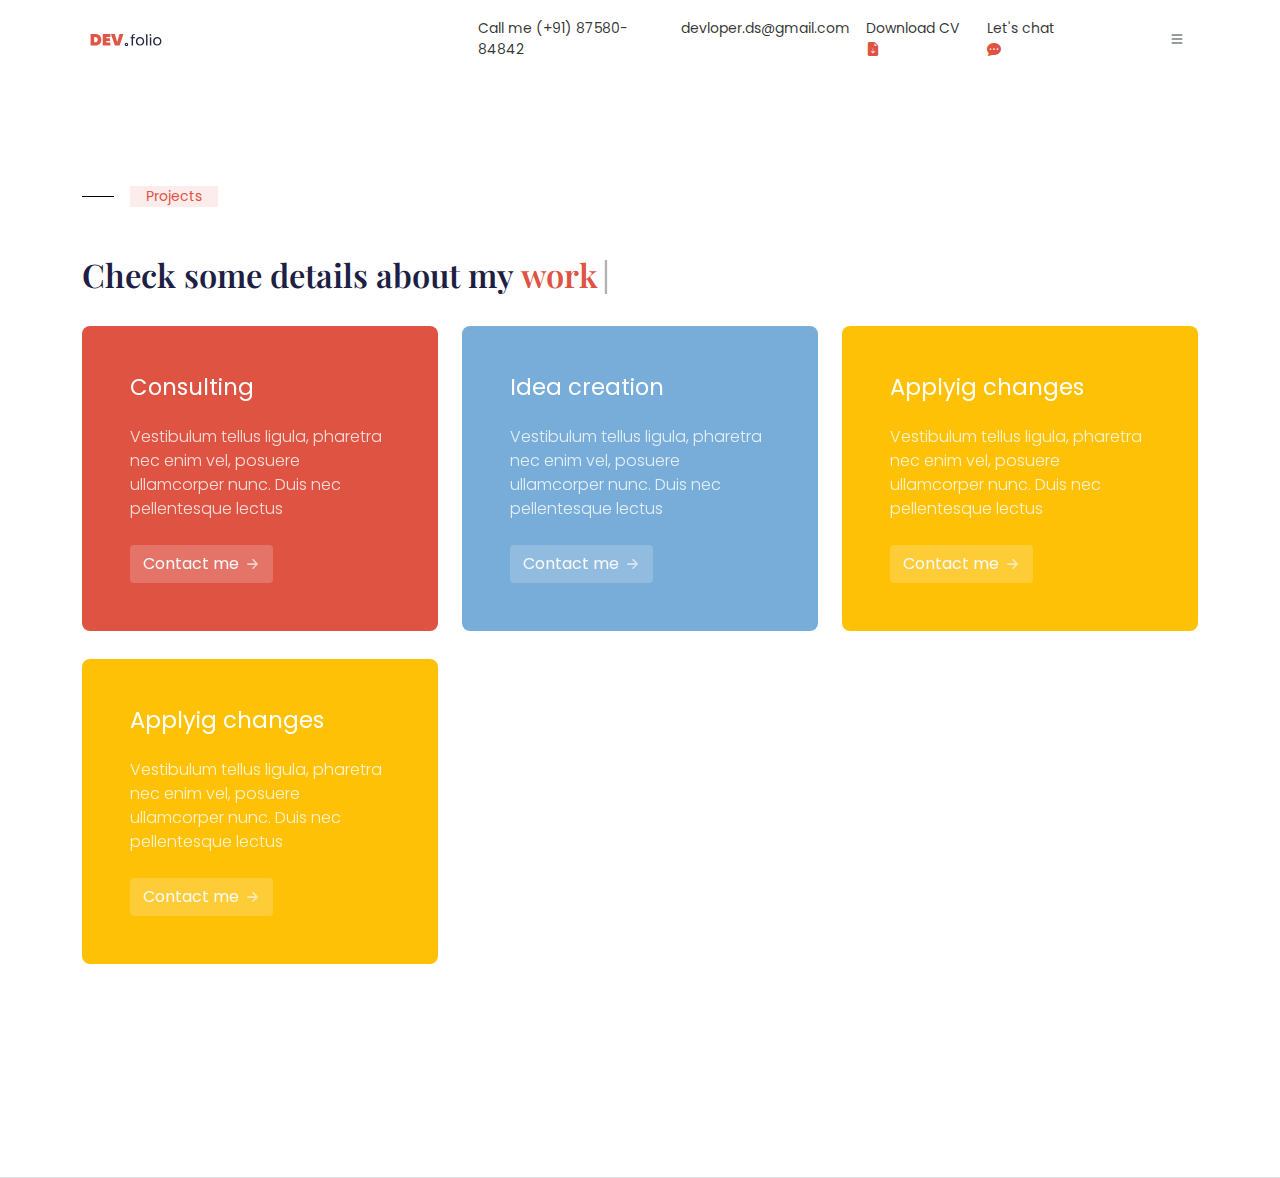
==== work.html @ d87011da "update" ====
<!DOCTYPE html>
<html lang="en">

<head>
  <meta charset="utf-8">
  <meta http-equiv="X-UA-Compatible" content="IE=edge">
  <meta name="viewport" content="width=device-width, initial-scale=1, shrink-to-fit=no">

  <!-- Fonts -->
  <link rel="preconnect" href="https://fonts.gstatic.com">
  <link href="https://fonts.googleapis.com/css2?family=Playfair+Display:wght@600&family=Poppins:wght@300;400&display=swap" rel="stylesheet">

  <!-- Bootstrap icons -->
  <link rel="stylesheet" href="https://cdn.jsdelivr.net/npm/bootstrap-icons@1.4.1/font/bootstrap-icons.css">

  <!-- Torus Kit `.css` file -->
  <link rel="stylesheet" href="./assets/css/style.css">

  <!-- Torus Kit `.js` file -->
  <script src="./assets/js/toruskit.min.js"></script>

  <title>Dev Shrimali - UI Designer</title>

</head>

<body class="">

    <nav class="navbar navbar-expand-lg fixed-top bg-white">
        <div class="container">
    
          <!-- Logo -->
          <a class="navbar-brand" href="./">
            <img src="assets/img/logo.svg" width="30%">
          </a>
    
          <!-- Togglers -->
          <div class="d-flex ms-auto order-lg-1">
            <!-- Top navigation toggler -->
            <button class="navbar-toggler" type="button" data-bs-toggle="collapse" data-bs-target="#topNavbar" aria-controls="topNavbar" aria-expanded="false" aria-label="Toggle navigation">
              <i class="bi bi-three-dots-vertical"></i>
            </button>
    
            <!-- Offscreen navigation toggler -->
            <a href="index.html">
            <button class="btn shadow-no position-relative center-both text-dark" id="off-toggler" type="button" aria-expanded="false" aria-label="Toggle navigation" data-tor="click:class.toggle(active, {target: body})">
              <!-- <i class="bi bi-list h4 mb-0 z-index-1 center-both"></i> -->
              <i class="bi bi-arrow-left-short position-absolute d-flex" data-tor="hover(#off-toggler):reveal(left) delay(100ms) quad"></i>
              <svg xmlns="http://www.w3.org/2000/svg" width="16" height="16" viewBox="0 0 16 16" data-tor-group="path => hover(#off-toggler):scaleX.to(0) originX(0%) quad delay(/+100ms/);">
                <path fill="currentColor" d="M2.5 4c0-.3.2-.5.5-.5h10c.3 0 .5.2.5.5s-.2.5-.5.5H3c-.3 0-.5-.2-.5-.5z" />
                <path fill="currentColor" d="M2.5 8c0-.3.2-.5.5-.5h10c.3 0 .5.2.5.5s-.2.5-.5.5H3c-.3 0-.5-.2-.5-.5z" />
                <path fill="currentColor" d="M2.5 12c0-.3.2-.5.5-.5h10c.3 0 .5.2.5.5s-.2.5-.5.5H3c-.3 0-.5-.2-.5-.5z" />
              </svg>
              <span class="circle circle-md position-absolute bg-opacity-10" data-tor="hover(#off-toggler):[bg(dark) scale.from(0)]"></span>
            </button>
            </a>
          </div>
    
          <!-- Navigation -->
          <div class="collapse navbar-collapse small order-lg-0" id="topNavbar">
            <ul class="navbar-nav d-flex w-100 justify-content-evenly px-2 px-lg-7 links-dark">
              <li class="nav-item">
                <a class="nav-link" href="#">Call me (+91) 87580-84842</a>
              </li>
              <li class="nav-item">
                <a class="nav-link" href="#">devloper.ds@gmail.com</a>
              </li>
              <li class="nav-item">
                <a class="nav-link" href="#">Download CV
                  <i class="bi bi-file-earmark-arrow-down-fill text-primary"></i>
                </a>
              </li>
              <li class="nav-item">
                <a class="nav-link" href="#">Let's chat
                  <i class="bi bi-chat-dots-fill text-primary"></i>
                </a>
              </li>
            </ul>
          </div>
    
        </div>
    </nav>


     <!-- - - - - - - - - - - - - - - - - - - - - - - - - - - - - - - - - - - - - -->
    <!-- WORK PROCESS -->
    <!-- - - - - - - - - - - - - - - - - - - - - - - - - - - - - - - - - - - - - -->
    <section id="work-process" class="py-5 py-md-8 border-bottom">
        <div class="container py-4">
  
          <div class="w-md-50">
            <!-- Badge -->
            <div class="title-badge d-inline-block mb-6 bg-primary text-primary bg-opacity-10 px-3 small">Projects</div>
  
            <h2 class="mb-4 overflow-hidden mb-5" data-tor-group=".fx => scroll:[@width(0;auto) @visibility(hidden;visible), {start: /10+4/, end: /10+4/}];">
              Check some details about my
              <span class="text-primary">
  
                <span class="text-nowrap"><span class="fx">w</span><span class="fx">o</span><span class="fx">r</span><span class="fx">k</span></span>
  
                <span class="text-body text-opacity-30 ms-n1" data-tor="loop:blink">|</span>
              </span>
            </h2>
              <!-- <p class="mb-6">Nullam quis nisl mauris. Praesent id urna ut dolor tincidunt semper. Nam orci leo, dapibus nec molestie a, viverra ut velit.</p> -->
          </div>
       
          <div class="row row-cols-1 row-cols-md-3" data-tor-group=".fx => inview:[pull.up(md) fade.in] delay(/+100ms/) slow;">
           
            <!-- 1 -->
            <div class="col work-card">
  
              <div class="fx bg-primary rounded-xl p-6">
                
                <h3 class="font-sans-serif text-white mb-4">Consulting</h3>
                <p class="mb-4 text-body-light">Vestibulum tellus ligula, pharetra nec enim vel, posuere ullamcorper nunc. Duis nec pellentesque lectus</p>
                <a href="#contact" class="btn btn-soft-light btn-arrow">Contact me</a>
              </div>
  
            </div>
            <!-- 2 -->
            <div class="col work-card">
  
              <div class="fx bg-secondary rounded-xl p-6">
                
                <h3 class="font-sans-serif text-white mb-4">Idea creation</h3>
                <p class="mb-4 text-body-light">Vestibulum tellus ligula, pharetra nec enim vel, posuere ullamcorper nunc. Duis nec pellentesque lectus</p>
                <a href="#contact" class="btn btn-soft-light btn-arrow">Contact me</a>
              </div>
  
            </div>
            <!-- 3 -->
            <div class="col work-card">
  
              <div class="fx bg-warning bg-darken rounded-xl p-6">
                
                <h3 class="font-sans-serif text-white mb-4">Applyig changes</h3>
                <p class="mb-4 text-body-light">Vestibulum tellus ligula, pharetra nec enim vel, posuere ullamcorper nunc. Duis nec pellentesque lectus</p>
                <a href="#contact" class="btn btn-soft-light btn-arrow">Contact me</a>
              </div>
  
            </div>
            

            <div class="col work-card">
  
                <div class="fx bg-warning bg-darken rounded-xl p-6">
                  
                  <h3 class="font-sans-serif text-white mb-4">Applyig changes</h3>
                  <p class="mb-4 text-body-light">Vestibulum tellus ligula, pharetra nec enim vel, posuere ullamcorper nunc. Duis nec pellentesque lectus</p>
                  <a href="#contact" class="btn btn-soft-light btn-arrow">Contact me</a>
                </div>
    
              </div>
  
          </div>
        </div>
        <!-- end .container -->
      </section>
      <!-- end #work-process -->



    <!-- Scripts -->
    <!-- - - - - - - - - - - - - - - - - - - - - - - - - - - - - - - - - - - - - -->

    <!-- Bootstrap `.js` file -->
    <script src="./assets/js/bootstrap.bundle.min.js"></script>
</body>
</html>
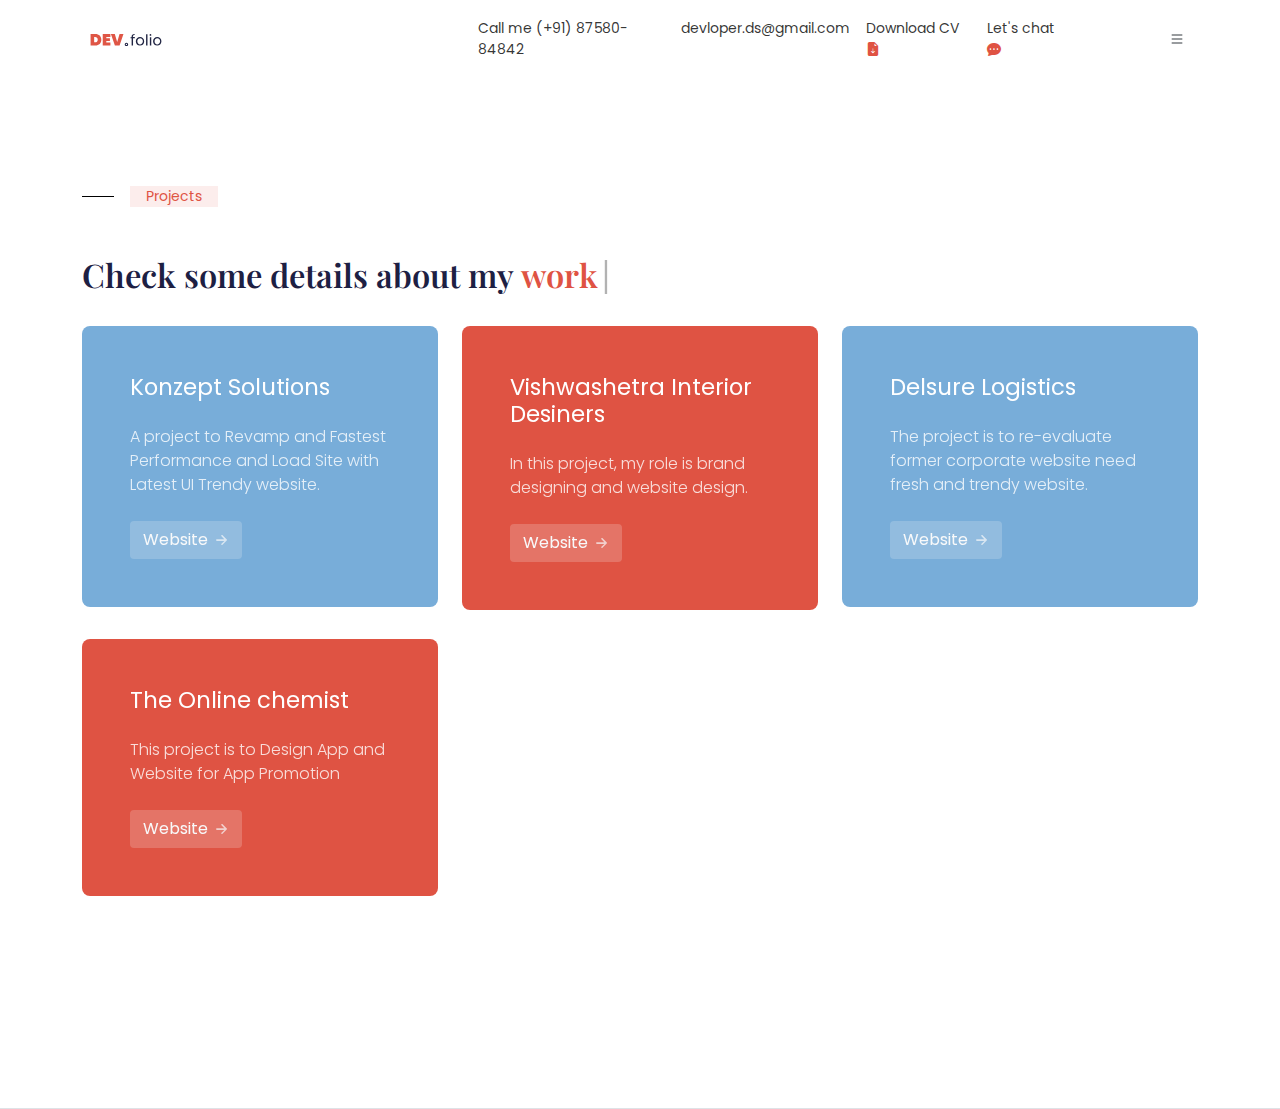
==== commit a38eadef: "update" ====
--- a/work.html
+++ b/work.html
@@ -105,14 +105,24 @@
        
           <div class="row row-cols-1 row-cols-md-3" data-tor-group=".fx => inview:[pull.up(md) fade.in] delay(/+100ms/) slow;">
            
+            <div class="col work-card">
+  
+              <div class="fx bg-secondary bg-darken rounded-xl p-6">
+                  
+                <h3 class="font-sans-serif text-white mb-4">Konzept Solutions</h3>
+                <p class="mb-4 text-body-light">A project to Revamp and Fastest Performance and Load Site with Latest UI Trendy website.</p>
+                <a href="https://konzeptsolutions.com/" target="_blank" class="btn btn-soft-light btn-arrow">Website</a>
+              </div>
+  
+            </div>
             <!-- 1 -->
             <div class="col work-card">
   
               <div class="fx bg-primary rounded-xl p-6">
                 
-                <h3 class="font-sans-serif text-white mb-4">Consulting</h3>
-                <p class="mb-4 text-body-light">Vestibulum tellus ligula, pharetra nec enim vel, posuere ullamcorper nunc. Duis nec pellentesque lectus</p>
-                <a href="#contact" class="btn btn-soft-light btn-arrow">Contact me</a>
+                <h3 class="font-sans-serif text-white mb-4">Vishwashetra Interior Desiners</h3>
+                <p class="mb-4 text-body-light">In this project, my role is brand designing and website design.</p>
+                <a href="http://vishwashetra.com/" target="_blank" class="btn btn-soft-light btn-arrow">Website</a>
               </div>
   
             </div>
@@ -121,35 +131,35 @@
   
               <div class="fx bg-secondary rounded-xl p-6">
                 
-                <h3 class="font-sans-serif text-white mb-4">Idea creation</h3>
-                <p class="mb-4 text-body-light">Vestibulum tellus ligula, pharetra nec enim vel, posuere ullamcorper nunc. Duis nec pellentesque lectus</p>
-                <a href="#contact" class="btn btn-soft-light btn-arrow">Contact me</a>
+                <h3 class="font-sans-serif text-white mb-4">Delsure Logistics</h3>
+                <p class="mb-4 text-body-light">The project is to re-evaluate former corporate website need fresh and trendy website.</p>
+                <a href="http://www.delsurelogistics.com/" target="_blank" class="btn btn-soft-light btn-arrow">Website</a>
               </div>
   
             </div>
             <!-- 3 -->
             <div class="col work-card">
   
-              <div class="fx bg-warning bg-darken rounded-xl p-6">
-                
-                <h3 class="font-sans-serif text-white mb-4">Applyig changes</h3>
-                <p class="mb-4 text-body-light">Vestibulum tellus ligula, pharetra nec enim vel, posuere ullamcorper nunc. Duis nec pellentesque lectus</p>
-                <a href="#contact" class="btn btn-soft-light btn-arrow">Contact me</a>
+              <div class="fx bg-primary bg-darken rounded-xl p-6">
+                  
+                <h3 class="font-sans-serif text-white mb-4">The Online chemist</h3>
+                <p class="mb-4 text-body-light">This project is to Design App and Website for App Promotion</p>
+                <a href="https://www.theonlinechemist.co.in/" target="_blank" class="btn btn-soft-light btn-arrow">Website</a>
               </div>
   
             </div>
             
-
-            <div class="col work-card">
+         
+            <!-- <div class="col work-card">
   
                 <div class="fx bg-warning bg-darken rounded-xl p-6">
                   
                   <h3 class="font-sans-serif text-white mb-4">Applyig changes</h3>
                   <p class="mb-4 text-body-light">Vestibulum tellus ligula, pharetra nec enim vel, posuere ullamcorper nunc. Duis nec pellentesque lectus</p>
-                  <a href="#contact" class="btn btn-soft-light btn-arrow">Contact me</a>
+                  <a href="https://www.theonlinechemist.co.in/" class="btn btn-soft-light btn-arrow">Website</a>
                 </div>
     
-              </div>
+              </div> -->
   
           </div>
         </div>
--- a/assets/css/style.css
+++ b/assets/css/style.css
@@ -20276,4 +20276,5 @@
 .portfolio-filter li a.active:after,
 .portfolio-filter li a:hover:after {
   width: 100%;
-}+}
+
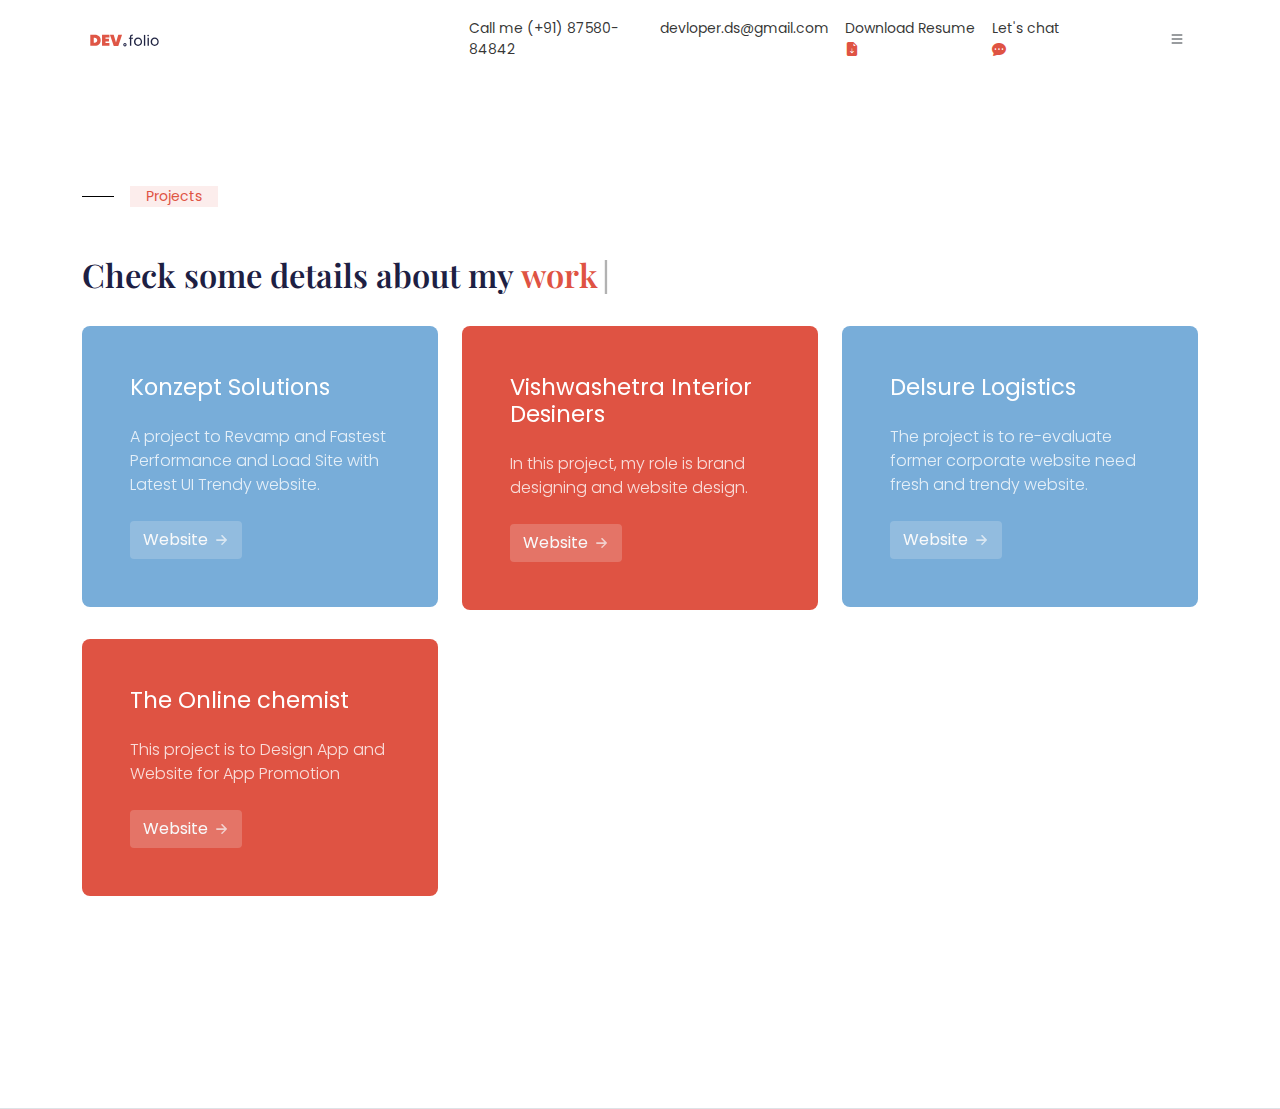
==== commit 5ea5d4d2: "Welcome back" ====
--- a/work.html
+++ b/work.html
@@ -18,7 +18,7 @@
 
   <!-- Torus Kit `.js` file -->
   <script src="./assets/js/toruskit.min.js"></script>
-
+  <link href="images/favicon/favicon.png" rel="icon">
   <title>Dev Shrimali - UI Designer</title>
 
 </head>
@@ -65,7 +65,7 @@
                 <a class="nav-link" href="#">devloper.ds@gmail.com</a>
               </li>
               <li class="nav-item">
-                <a class="nav-link" href="#">Download CV
+                <a class="nav-link" href="#">Download Resume
                   <i class="bi bi-file-earmark-arrow-down-fill text-primary"></i>
                 </a>
               </li>
--- a/assets/css/style.css
+++ b/assets/css/style.css
@@ -20278,3 +20278,4 @@
   width: 100%;
 }
 
+/* ==================================== */
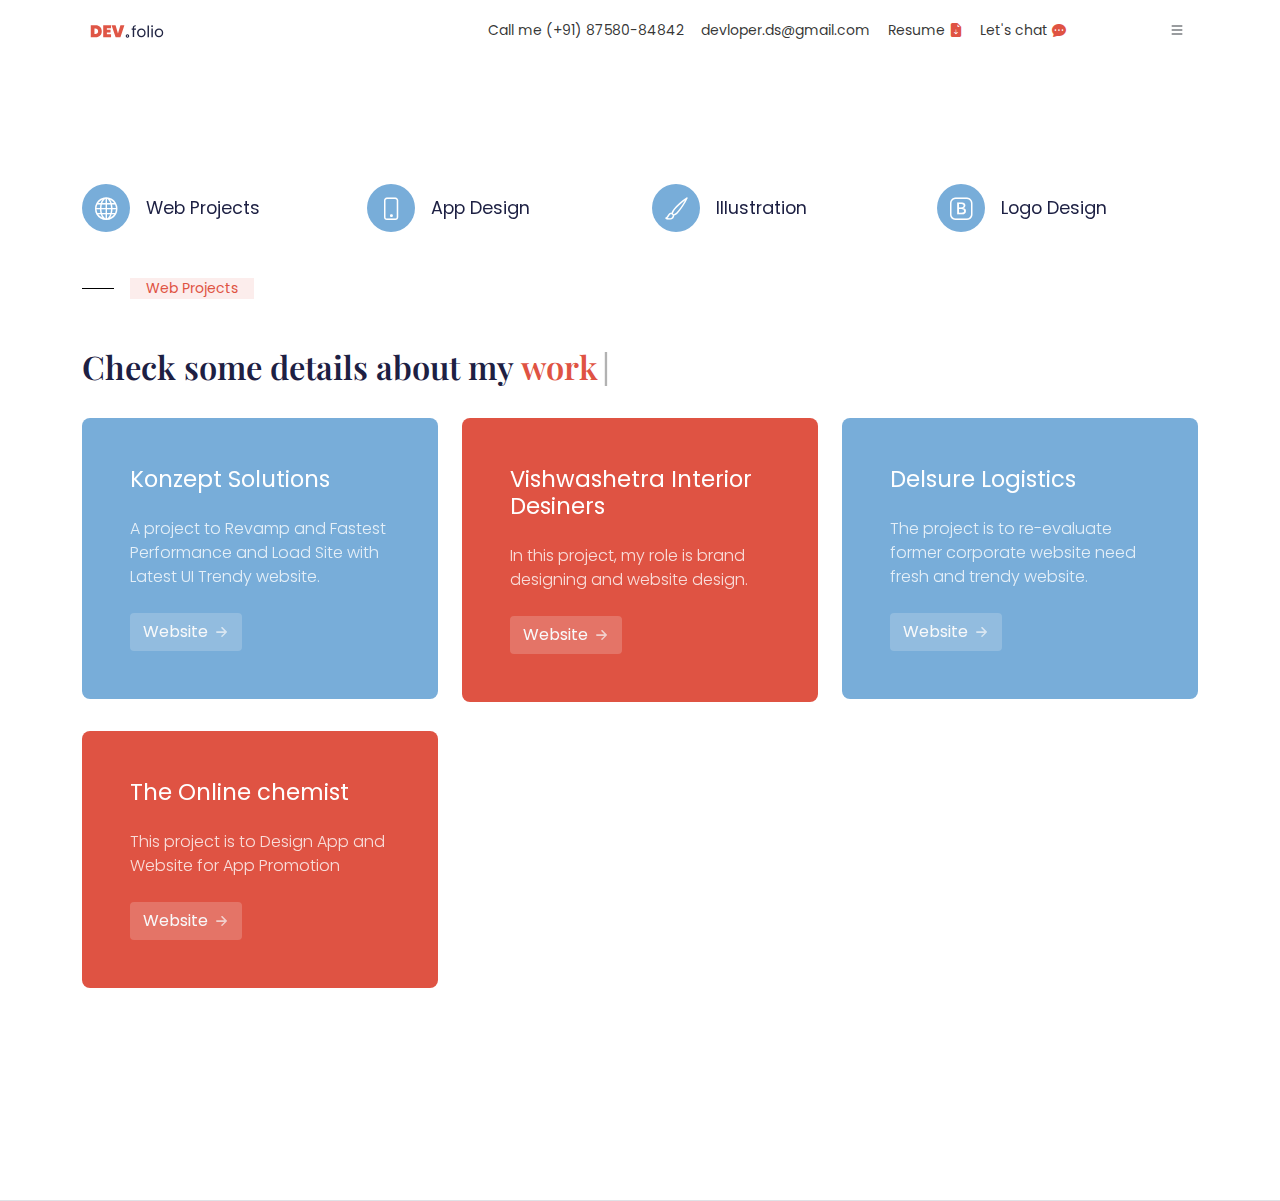
==== commit afb88083: "text" ====
--- a/work.html
+++ b/work.html
@@ -8,7 +8,9 @@
 
   <!-- Fonts -->
   <link rel="preconnect" href="https://fonts.gstatic.com">
-  <link href="https://fonts.googleapis.com/css2?family=Playfair+Display:wght@600&family=Poppins:wght@300;400&display=swap" rel="stylesheet">
+  <link
+    href="https://fonts.googleapis.com/css2?family=Playfair+Display:wght@600&family=Poppins:wght@300;400&display=swap"
+    rel="stylesheet">
 
   <!-- Bootstrap icons -->
   <link rel="stylesheet" href="https://cdn.jsdelivr.net/npm/bootstrap-icons@1.4.1/font/bootstrap-icons.css">
@@ -25,132 +27,201 @@
 
 <body class="">
 
-    <nav class="navbar navbar-expand-lg fixed-top bg-white">
-        <div class="container">
-    
-          <!-- Logo -->
-          <a class="navbar-brand" href="./">
-            <img src="assets/img/logo.svg" width="30%">
-          </a>
-    
-          <!-- Togglers -->
-          <div class="d-flex ms-auto order-lg-1">
-            <!-- Top navigation toggler -->
-            <button class="navbar-toggler" type="button" data-bs-toggle="collapse" data-bs-target="#topNavbar" aria-controls="topNavbar" aria-expanded="false" aria-label="Toggle navigation">
-              <i class="bi bi-three-dots-vertical"></i>
-            </button>
-    
-            <!-- Offscreen navigation toggler -->
-            <a href="index.html">
-            <button class="btn shadow-no position-relative center-both text-dark" id="off-toggler" type="button" aria-expanded="false" aria-label="Toggle navigation" data-tor="click:class.toggle(active, {target: body})">
-              <!-- <i class="bi bi-list h4 mb-0 z-index-1 center-both"></i> -->
-              <i class="bi bi-arrow-left-short position-absolute d-flex" data-tor="hover(#off-toggler):reveal(left) delay(100ms) quad"></i>
-              <svg xmlns="http://www.w3.org/2000/svg" width="16" height="16" viewBox="0 0 16 16" data-tor-group="path => hover(#off-toggler):scaleX.to(0) originX(0%) quad delay(/+100ms/);">
-                <path fill="currentColor" d="M2.5 4c0-.3.2-.5.5-.5h10c.3 0 .5.2.5.5s-.2.5-.5.5H3c-.3 0-.5-.2-.5-.5z" />
-                <path fill="currentColor" d="M2.5 8c0-.3.2-.5.5-.5h10c.3 0 .5.2.5.5s-.2.5-.5.5H3c-.3 0-.5-.2-.5-.5z" />
-                <path fill="currentColor" d="M2.5 12c0-.3.2-.5.5-.5h10c.3 0 .5.2.5.5s-.2.5-.5.5H3c-.3 0-.5-.2-.5-.5z" />
-              </svg>
-              <span class="circle circle-md position-absolute bg-opacity-10" data-tor="hover(#off-toggler):[bg(dark) scale.from(0)]"></span>
-            </button>
+  <nav class="navbar navbar-expand-lg fixed-top bg-white">
+    <div class="container">
+
+      <!-- Logo -->
+      <a class="navbar-brand" href="./">
+        <img src="assets/img/logo.svg" width="30%">
+      </a>
+
+      <!-- Togglers -->
+      <div class="d-flex ms-auto order-lg-1">
+        <!-- Top navigation toggler -->
+        <button class="navbar-toggler" type="button" data-bs-toggle="collapse" data-bs-target="#topNavbar"
+          aria-controls="topNavbar" aria-expanded="false" aria-label="Toggle navigation">
+          <i class="bi bi-three-dots-vertical"></i>
+        </button>
+
+        <!-- Offscreen navigation toggler -->
+        <a href="index.html">
+          <button class="btn shadow-no position-relative center-both text-dark" id="off-toggler" type="button"
+            aria-expanded="false" aria-label="Toggle navigation" data-tor="click:class.toggle(active, {target: body})">
+            <!-- <i class="bi bi-list h4 mb-0 z-index-1 center-both"></i> -->
+            <i class="bi bi-arrow-left-short position-absolute d-flex"
+              data-tor="hover(#off-toggler):reveal(left) delay(100ms) quad"></i>
+            <svg xmlns="http://www.w3.org/2000/svg" width="16" height="16" viewBox="0 0 16 16"
+              data-tor-group="path => hover(#off-toggler):scaleX.to(0) originX(0%) quad delay(/+100ms/);">
+              <path fill="currentColor" d="M2.5 4c0-.3.2-.5.5-.5h10c.3 0 .5.2.5.5s-.2.5-.5.5H3c-.3 0-.5-.2-.5-.5z" />
+              <path fill="currentColor" d="M2.5 8c0-.3.2-.5.5-.5h10c.3 0 .5.2.5.5s-.2.5-.5.5H3c-.3 0-.5-.2-.5-.5z" />
+              <path fill="currentColor" d="M2.5 12c0-.3.2-.5.5-.5h10c.3 0 .5.2.5.5s-.2.5-.5.5H3c-.3 0-.5-.2-.5-.5z" />
+            </svg>
+            <span class="circle circle-md position-absolute bg-opacity-10"
+              data-tor="hover(#off-toggler):[bg(dark) scale.from(0)]"></span>
+          </button>
+        </a>
+      </div>
+
+      <!-- Navigation -->
+      <div class="collapse navbar-collapse small order-lg-0" id="topNavbar">
+        <ul class="navbar-nav d-flex w-100 justify-content-evenly px-2 px-lg-7 links-dark">
+          <li class="nav-item">
+            <a class="nav-link" href="#">Call me (+91) 87580-84842</a>
+          </li>
+          <li class="nav-item">
+            <a class="nav-link" href="#">devloper.ds@gmail.com</a>
+          </li>
+          <li class="nav-item">
+            <a class="nav-link" href="#">Resume
+              <i class="bi bi-file-earmark-arrow-down-fill text-primary"></i>
             </a>
-          </div>
-    
-          <!-- Navigation -->
-          <div class="collapse navbar-collapse small order-lg-0" id="topNavbar">
-            <ul class="navbar-nav d-flex w-100 justify-content-evenly px-2 px-lg-7 links-dark">
-              <li class="nav-item">
-                <a class="nav-link" href="#">Call me (+91) 87580-84842</a>
-              </li>
-              <li class="nav-item">
-                <a class="nav-link" href="#">devloper.ds@gmail.com</a>
-              </li>
-              <li class="nav-item">
-                <a class="nav-link" href="#">Download Resume
-                  <i class="bi bi-file-earmark-arrow-down-fill text-primary"></i>
-                </a>
-              </li>
-              <li class="nav-item">
-                <a class="nav-link" href="#">Let's chat
-                  <i class="bi bi-chat-dots-fill text-primary"></i>
-                </a>
-              </li>
-            </ul>
-          </div>
-    
-        </div>
-    </nav>
-
-
-     <!-- - - - - - - - - - - - - - - - - - - - - - - - - - - - - - - - - - - - - -->
-    <!-- WORK PROCESS -->
-    <!-- - - - - - - - - - - - - - - - - - - - - - - - - - - - - - - - - - - - - -->
-    <section id="work-process" class="py-5 py-md-8 border-bottom">
-        <div class="container py-4">
-  
-          <div class="w-md-50">
-            <!-- Badge -->
-            <div class="title-badge d-inline-block mb-6 bg-primary text-primary bg-opacity-10 px-3 small">Projects</div>
-  
-            <h2 class="mb-4 overflow-hidden mb-5" data-tor-group=".fx => scroll:[@width(0;auto) @visibility(hidden;visible), {start: /10+4/, end: /10+4/}];">
-              Check some details about my
-              <span class="text-primary">
-  
-                <span class="text-nowrap"><span class="fx">w</span><span class="fx">o</span><span class="fx">r</span><span class="fx">k</span></span>
-  
-                <span class="text-body text-opacity-30 ms-n1" data-tor="loop:blink">|</span>
-              </span>
-            </h2>
-              <!-- <p class="mb-6">Nullam quis nisl mauris. Praesent id urna ut dolor tincidunt semper. Nam orci leo, dapibus nec molestie a, viverra ut velit.</p> -->
-          </div>
-       
-          <div class="row row-cols-1 row-cols-md-3" data-tor-group=".fx => inview:[pull.up(md) fade.in] delay(/+100ms/) slow;">
-           
-            <div class="col work-card">
-  
-              <div class="fx bg-secondary bg-darken rounded-xl p-6">
-                  
-                <h3 class="font-sans-serif text-white mb-4">Konzept Solutions</h3>
-                <p class="mb-4 text-body-light">A project to Revamp and Fastest Performance and Load Site with Latest UI Trendy website.</p>
-                <a href="https://konzeptsolutions.com/" target="_blank" class="btn btn-soft-light btn-arrow">Website</a>
-              </div>
-  
-            </div>
-            <!-- 1 -->
-            <div class="col work-card">
-  
-              <div class="fx bg-primary rounded-xl p-6">
-                
-                <h3 class="font-sans-serif text-white mb-4">Vishwashetra Interior Desiners</h3>
-                <p class="mb-4 text-body-light">In this project, my role is brand designing and website design.</p>
-                <a href="http://vishwashetra.com/" target="_blank" class="btn btn-soft-light btn-arrow">Website</a>
-              </div>
-  
-            </div>
-            <!-- 2 -->
-            <div class="col work-card">
-  
-              <div class="fx bg-secondary rounded-xl p-6">
-                
-                <h3 class="font-sans-serif text-white mb-4">Delsure Logistics</h3>
-                <p class="mb-4 text-body-light">The project is to re-evaluate former corporate website need fresh and trendy website.</p>
-                <a href="http://www.delsurelogistics.com/" target="_blank" class="btn btn-soft-light btn-arrow">Website</a>
-              </div>
-  
-            </div>
-            <!-- 3 -->
-            <div class="col work-card">
-  
-              <div class="fx bg-primary bg-darken rounded-xl p-6">
-                  
-                <h3 class="font-sans-serif text-white mb-4">The Online chemist</h3>
-                <p class="mb-4 text-body-light">This project is to Design App and Website for App Promotion</p>
-                <a href="https://www.theonlinechemist.co.in/" target="_blank" class="btn btn-soft-light btn-arrow">Website</a>
-              </div>
-  
-            </div>
-            
-         
-            <!-- <div class="col work-card">
+          </li>
+          <li class="nav-item">
+            <a class="nav-link" href="#">Let's chat
+              <i class="bi bi-chat-dots-fill text-primary"></i>
+            </a>
+          </li>
+        </ul>
+      </div>
+
+    </div>
+  </nav>
+
+
+  <!-- - - - - - - - - - - - - - - - - - - - - - - - - - - - - - - - - - - - - -->
+  <!-- WORK PROCESS -->
+  <!-- - - - - - - - - - - - - - - - - - - - - - - - - - - - - - - - - - - - - -->
+  <section id="work-process" class="py-5 py-md-8 border-bottom">
+
+    <div class="container py-4">
+      <div class="row "
+        data-tor-group=".circle => inview:[scale.from(0) rotate.from(20deg)] delay(/+50ms/) slow; h3 => inview:[pull.left(sm) fade.in] slow delay(/+50ms/);">
+        
+        <div class="col mb-5" data-tor-parent="hover">
+          <a href="work.html" class="center-v">
+            <!-- Icon -->
+            <div class="circle p-4 bg-secondary me-3" data-tor="!hover(p):bg(primary)">
+              <i class="bi bi-globe text-white h3 mb-0"></i>
+            </div>
+            <!-- Heading -->
+            <h3 class="font-sans-serif h5 mb-0">Web Projects</h3>
+
+            <i class="bi bi-arrow-right ms-2 text-body" data-tor="hover(p):[fade.in pull.right(sm)]"></i>
+          </a>
+        </div>
+
+        <div class="col mb-5" data-tor-parent="hover">
+          <a href="work.html" class="center-v">
+            <!-- Icon -->
+            <div class="circle p-4 bg-secondary me-3" data-tor="!hover(p):bg(primary)">
+              <i class="bi bi-phone text-white h3 mb-0"></i>
+            </div>
+            <!-- Heading -->
+            <h3 class="font-sans-serif h5 mb-0">App Design</h3>
+
+            <i class="bi bi-arrow-right ms-2 text-body" data-tor="hover(p):[fade.in pull.right(sm)]"></i>
+          </a>
+        </div>
+
+        <div class="col mb-5" data-tor-parent="hover">
+          <a href="work.html" class="center-v">
+            <!-- Icon -->
+            <div class="circle p-4 bg-secondary me-3" data-tor="!hover(p):bg(primary)">
+              <i class="bi bi-brush text-white h3 mb-0"></i>
+            </div>
+            <!-- Heading -->
+            <h3 class="font-sans-serif h5 mb-0">Illustration</h3>
+
+            <i class="bi bi-arrow-right ms-2 text-body" data-tor="hover(p):[fade.in pull.right(sm)]"></i>
+          </a>
+        </div>
+
+        <div class="col mb-5" data-tor-parent="hover">
+          <a href="work.html" class="center-v">
+            <!-- Icon -->
+            <div class="circle p-4 bg-secondary me-3" data-tor="!hover(p):bg(primary)">
+              <i class="bi bi-bootstrap text-white h3 mb-0"></i>
+            </div>
+            <!-- Heading -->
+            <h3 class="font-sans-serif h5 mb-0">Logo Design</h3>
+
+            <i class="bi bi-arrow-right ms-2 text-body" data-tor="hover(p):[fade.in pull.right(sm)]"></i>
+          </a>
+        </div>
+
+      </div>
+      <div class="w-md-50">
+        <!-- Badge -->
+        <div class="title-badge d-inline-block mb-6 bg-primary text-primary bg-opacity-10 px-3 small">Web Projects</div>
+
+        <h2 class="mb-4 overflow-hidden mb-5"
+          data-tor-group=".fx => scroll:[@width(0;auto) @visibility(hidden;visible), {start: /10+4/, end: /10+4/}];">
+          Check some details about my
+          <span class="text-primary">
+
+            <span class="text-nowrap"><span class="fx">w</span><span class="fx">o</span><span class="fx">r</span><span
+                class="fx">k</span></span>
+
+            <span class="text-body text-opacity-30 ms-n1" data-tor="loop:blink">|</span>
+          </span>
+        </h2>
+        <!-- <p class="mb-6">Nullam quis nisl mauris. Praesent id urna ut dolor tincidunt semper. Nam orci leo, dapibus nec molestie a, viverra ut velit.</p> -->
+      </div>
+
+      <div class="row row-cols-1 row-cols-md-3"
+        data-tor-group=".fx => inview:[pull.up(md) fade.in] delay(/+100ms/) slow;">
+
+        <div class="col work-card">
+
+          <div class="fx bg-secondary bg-darken rounded-xl p-6">
+
+            <h3 class="font-sans-serif text-white mb-4">Konzept Solutions</h3>
+            <p class="mb-4 text-body-light">A project to Revamp and Fastest Performance and Load Site with Latest UI
+              Trendy website.</p>
+            <a href="https://konzeptsolutions.com/" target="_blank" class="btn btn-soft-light btn-arrow">Website</a>
+          </div>
+
+        </div>
+        <!-- 1 -->
+
+        <div class="col work-card">
+
+          <div class="fx bg-primary rounded-xl p-6">
+
+            <h3 class="font-sans-serif text-white mb-4">Vishwashetra Interior Desiners</h3>
+            <p class="mb-4 text-body-light">In this project, my role is brand designing and website design.</p>
+            <a href="https://theme-interior-designer.netlify.app/" target="_blank"
+              class="btn btn-soft-light btn-arrow">Website</a>
+          </div>
+
+        </div>
+        <!-- 2 -->
+        <div class="col work-card">
+
+          <div class="fx bg-secondary rounded-xl p-6">
+
+            <h3 class="font-sans-serif text-white mb-4">Delsure Logistics</h3>
+            <p class="mb-4 text-body-light">The project is to re-evaluate former corporate website need fresh and trendy
+              website.</p>
+            <a href="http://www.delsurelogistics.com/" target="_blank" class="btn btn-soft-light btn-arrow">Website</a>
+          </div>
+
+        </div>
+        <!-- 3 -->
+        <div class="col work-card">
+
+          <div class="fx bg-primary bg-darken rounded-xl p-6">
+
+            <h3 class="font-sans-serif text-white mb-4">The Online chemist</h3>
+            <p class="mb-4 text-body-light">This project is to Design App and Website for App Promotion</p>
+            <a href="https://www.theonlinechemist.co.in/" target="_blank"
+              class="btn btn-soft-light btn-arrow">Website</a>
+          </div>
+
+        </div>
+
+
+        <!-- <div class="col work-card">
   
                 <div class="fx bg-warning bg-darken rounded-xl p-6">
                   
@@ -160,19 +231,20 @@
                 </div>
     
               </div> -->
-  
-          </div>
-        </div>
-        <!-- end .container -->
-      </section>
-      <!-- end #work-process -->
-
-
-
-    <!-- Scripts -->
-    <!-- - - - - - - - - - - - - - - - - - - - - - - - - - - - - - - - - - - - - -->
-
-    <!-- Bootstrap `.js` file -->
-    <script src="./assets/js/bootstrap.bundle.min.js"></script>
+
+      </div>
+    </div>
+    <!-- end .container -->
+  </section>
+  <!-- end #work-process -->
+
+
+
+  <!-- Scripts -->
+  <!-- - - - - - - - - - - - - - - - - - - - - - - - - - - - - - - - - - - - - -->
+
+  <!-- Bootstrap `.js` file -->
+  <script src="./assets/js/bootstrap.bundle.min.js"></script>
 </body>
-</html>
+
+</html>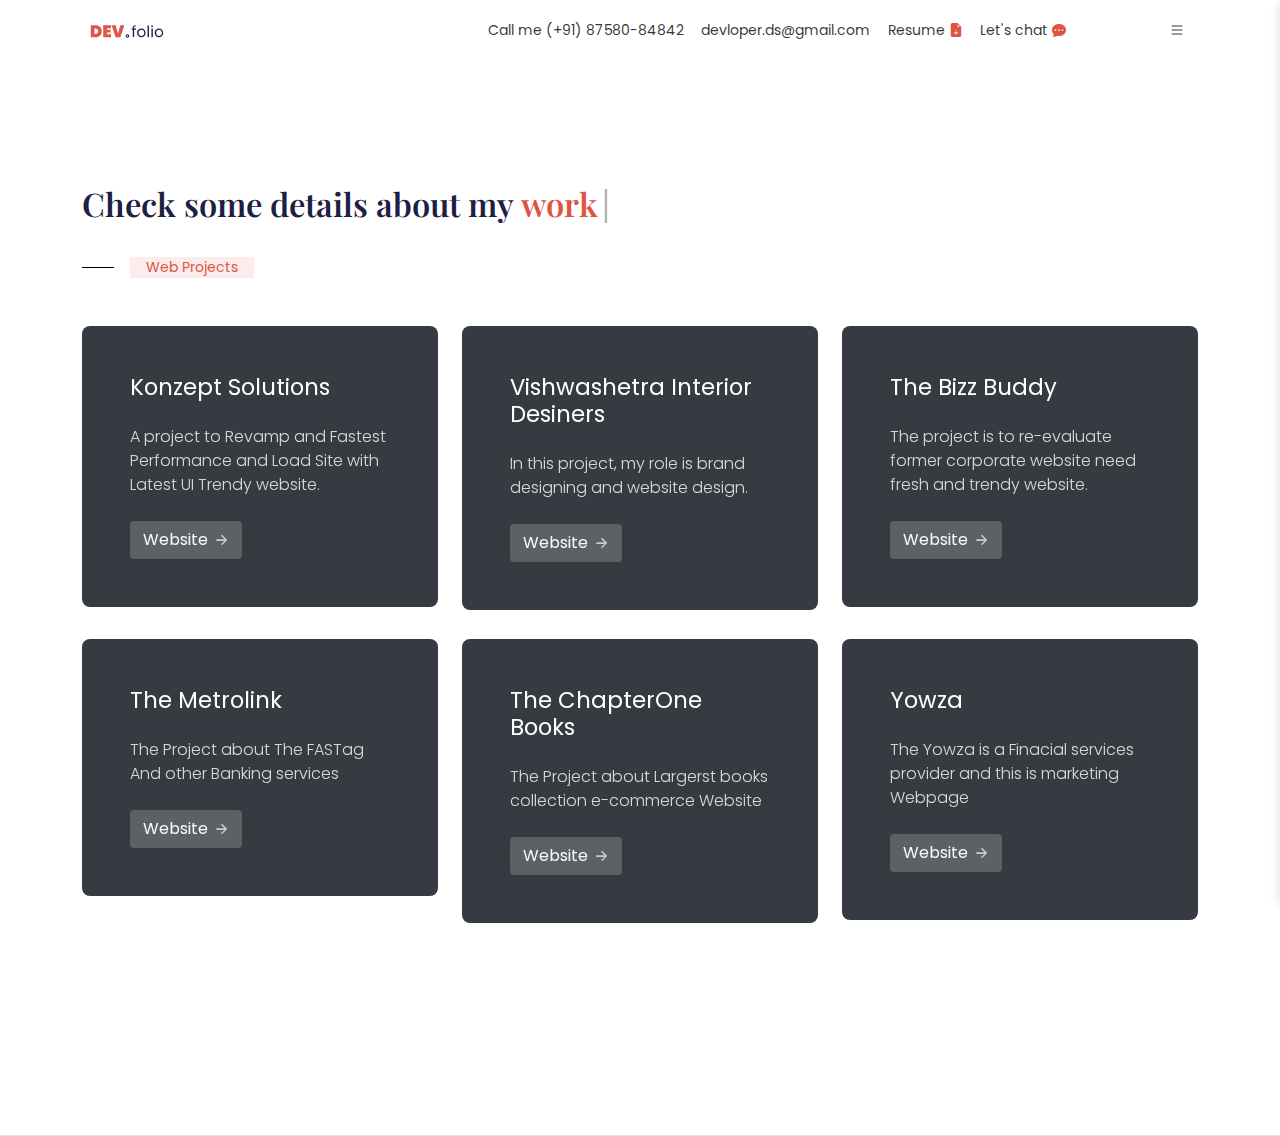
==== commit 3404a331: "update" ====
--- a/work.html
+++ b/work.html
@@ -20,7 +20,8 @@
 
   <!-- Torus Kit `.js` file -->
   <script src="./assets/js/toruskit.min.js"></script>
-  <link href="images/favicon/favicon.png" rel="icon">
+  <link href="assets/img/favicon.png" rel="icon">
+
   <title>Dev Shrimali - UI Designer</title>
 
 </head>
@@ -44,40 +45,38 @@
         </button>
 
         <!-- Offscreen navigation toggler -->
-        <a href="index.html">
-          <button class="btn shadow-no position-relative center-both text-dark" id="off-toggler" type="button"
-            aria-expanded="false" aria-label="Toggle navigation" data-tor="click:class.toggle(active, {target: body})">
-            <!-- <i class="bi bi-list h4 mb-0 z-index-1 center-both"></i> -->
-            <i class="bi bi-arrow-left-short position-absolute d-flex"
-              data-tor="hover(#off-toggler):reveal(left) delay(100ms) quad"></i>
-            <svg xmlns="http://www.w3.org/2000/svg" width="16" height="16" viewBox="0 0 16 16"
-              data-tor-group="path => hover(#off-toggler):scaleX.to(0) originX(0%) quad delay(/+100ms/);">
-              <path fill="currentColor" d="M2.5 4c0-.3.2-.5.5-.5h10c.3 0 .5.2.5.5s-.2.5-.5.5H3c-.3 0-.5-.2-.5-.5z" />
-              <path fill="currentColor" d="M2.5 8c0-.3.2-.5.5-.5h10c.3 0 .5.2.5.5s-.2.5-.5.5H3c-.3 0-.5-.2-.5-.5z" />
-              <path fill="currentColor" d="M2.5 12c0-.3.2-.5.5-.5h10c.3 0 .5.2.5.5s-.2.5-.5.5H3c-.3 0-.5-.2-.5-.5z" />
-            </svg>
-            <span class="circle circle-md position-absolute bg-opacity-10"
-              data-tor="hover(#off-toggler):[bg(dark) scale.from(0)]"></span>
-          </button>
-        </a>
+        <button class="btn shadow-no position-relative center-both text-dark" id="off-toggler" type="button"
+          aria-expanded="false" aria-label="Toggle navigation" data-tor="click:class.toggle(active, {target: body})">
+          <!-- <i class="bi bi-list h4 mb-0 z-index-1 center-both"></i> -->
+          <i class="bi bi-arrow-left-short position-absolute d-flex"
+            data-tor="hover(#off-toggler):reveal(left) delay(100ms) quad"></i>
+          <svg xmlns="http://www.w3.org/2000/svg" width="16" height="16" viewBox="0 0 16 16"
+            data-tor-group="path => hover(#off-toggler):scaleX.to(0) originX(0%) quad delay(/+100ms/);">
+            <path fill="currentColor" d="M2.5 4c0-.3.2-.5.5-.5h10c.3 0 .5.2.5.5s-.2.5-.5.5H3c-.3 0-.5-.2-.5-.5z" />
+            <path fill="currentColor" d="M2.5 8c0-.3.2-.5.5-.5h10c.3 0 .5.2.5.5s-.2.5-.5.5H3c-.3 0-.5-.2-.5-.5z" />
+            <path fill="currentColor" d="M2.5 12c0-.3.2-.5.5-.5h10c.3 0 .5.2.5.5s-.2.5-.5.5H3c-.3 0-.5-.2-.5-.5z" />
+          </svg>
+          <span class="circle circle-md position-absolute bg-opacity-10"
+            data-tor="hover(#off-toggler):[bg(dark) scale.from(0)]"></span>
+        </button>
       </div>
 
       <!-- Navigation -->
       <div class="collapse navbar-collapse small order-lg-0" id="topNavbar">
         <ul class="navbar-nav d-flex w-100 justify-content-evenly px-2 px-lg-7 links-dark">
           <li class="nav-item">
-            <a class="nav-link" href="#">Call me (+91) 87580-84842</a>
+            <a class="nav-link" href="tel:+918758084842">Call me (+91) 87580-84842</a>
           </li>
           <li class="nav-item">
             <a class="nav-link" href="#">devloper.ds@gmail.com</a>
           </li>
           <li class="nav-item">
-            <a class="nav-link" href="#">Resume
+            <a class="nav-link" href="assets/doc/Dev_Shrimali_JULY-2024.pdf" target="_blank">Resume
               <i class="bi bi-file-earmark-arrow-down-fill text-primary"></i>
             </a>
           </li>
           <li class="nav-item">
-            <a class="nav-link" href="#">Let's chat
+            <a class="nav-link" href="https://web.whatsapp.com/send?phone=918758084842">Let's chat
               <i class="bi bi-chat-dots-fill text-primary"></i>
             </a>
           </li>
@@ -85,6 +84,39 @@
       </div>
 
     </div>
+  </nav>
+  <!-- Offscreen backdrop -->
+  <div id="offscreen-backdrop" class="z-index-master w-h-100 fixed-top bg-black bg-opacity-50"
+    data-tor="active(body):[fade.in @pointer-events(none;auto)] click:class.remove(active, {target: body})"></div>
+
+  <!-- Offscreen navigation -->
+  <nav id="offscreen-nav"
+    class="overflow-auto position-fixed z-index-master end-0 bg-white shadow w-80 w-sm-auto p-5 pe-8 h-100"
+    data-tor="active(body):pull.left(full)">
+    <button type="button" class="btn-close position-absolute top-0 end-0 m-3"
+      data-tor="click:class.remove(active, {target: body})" aria-label="Close"></button>
+    <ul class="nav flex-column links-dark nav-style-opacity nav-style-hover-primary" data-tor-group="
+      .nav-item => active(body):[fade.in pull.left(sm)] delay(/25ms+25ms/) slow;
+      .nav-link => hover:push.right(xs) quad;
+    " data-tor="click:class.remove(active, {target: body})">
+
+      <li class="nav-item">
+        <a class="nav-link transition-unset" href="#home">Home</a>
+      </li>
+
+      <li class="nav-item">
+        <a class="nav-link transition-unset" href="#Skills">Skills</a>
+      </li>
+
+      <li class="nav-item">
+        <a class="nav-link transition-unset" href="#experience">Experience</a>
+      </li>
+
+      <li class="nav-item">
+        <a class="nav-link transition-unset" href="#stay-connected">Stay connected</a>
+      </li>
+
+    </ul>
   </nav>
 
 
@@ -94,65 +126,10 @@
   <section id="work-process" class="py-5 py-md-8 border-bottom">
 
     <div class="container py-4">
-      <div class="row "
-        data-tor-group=".circle => inview:[scale.from(0) rotate.from(20deg)] delay(/+50ms/) slow; h3 => inview:[pull.left(sm) fade.in] slow delay(/+50ms/);">
-        
-        <div class="col mb-5" data-tor-parent="hover">
-          <a href="work.html" class="center-v">
-            <!-- Icon -->
-            <div class="circle p-4 bg-secondary me-3" data-tor="!hover(p):bg(primary)">
-              <i class="bi bi-globe text-white h3 mb-0"></i>
-            </div>
-            <!-- Heading -->
-            <h3 class="font-sans-serif h5 mb-0">Web Projects</h3>
-
-            <i class="bi bi-arrow-right ms-2 text-body" data-tor="hover(p):[fade.in pull.right(sm)]"></i>
-          </a>
-        </div>
-
-        <div class="col mb-5" data-tor-parent="hover">
-          <a href="work.html" class="center-v">
-            <!-- Icon -->
-            <div class="circle p-4 bg-secondary me-3" data-tor="!hover(p):bg(primary)">
-              <i class="bi bi-phone text-white h3 mb-0"></i>
-            </div>
-            <!-- Heading -->
-            <h3 class="font-sans-serif h5 mb-0">App Design</h3>
-
-            <i class="bi bi-arrow-right ms-2 text-body" data-tor="hover(p):[fade.in pull.right(sm)]"></i>
-          </a>
-        </div>
-
-        <div class="col mb-5" data-tor-parent="hover">
-          <a href="work.html" class="center-v">
-            <!-- Icon -->
-            <div class="circle p-4 bg-secondary me-3" data-tor="!hover(p):bg(primary)">
-              <i class="bi bi-brush text-white h3 mb-0"></i>
-            </div>
-            <!-- Heading -->
-            <h3 class="font-sans-serif h5 mb-0">Illustration</h3>
-
-            <i class="bi bi-arrow-right ms-2 text-body" data-tor="hover(p):[fade.in pull.right(sm)]"></i>
-          </a>
-        </div>
-
-        <div class="col mb-5" data-tor-parent="hover">
-          <a href="work.html" class="center-v">
-            <!-- Icon -->
-            <div class="circle p-4 bg-secondary me-3" data-tor="!hover(p):bg(primary)">
-              <i class="bi bi-bootstrap text-white h3 mb-0"></i>
-            </div>
-            <!-- Heading -->
-            <h3 class="font-sans-serif h5 mb-0">Logo Design</h3>
-
-            <i class="bi bi-arrow-right ms-2 text-body" data-tor="hover(p):[fade.in pull.right(sm)]"></i>
-          </a>
-        </div>
-
-      </div>
+
       <div class="w-md-50">
         <!-- Badge -->
-        <div class="title-badge d-inline-block mb-6 bg-primary text-primary bg-opacity-10 px-3 small">Web Projects</div>
+
 
         <h2 class="mb-4 overflow-hidden mb-5"
           data-tor-group=".fx => scroll:[@width(0;auto) @visibility(hidden;visible), {start: /10+4/, end: /10+4/}];">
@@ -167,14 +144,13 @@
         </h2>
         <!-- <p class="mb-6">Nullam quis nisl mauris. Praesent id urna ut dolor tincidunt semper. Nam orci leo, dapibus nec molestie a, viverra ut velit.</p> -->
       </div>
-
+      <div class="title-badge d-inline-block mb-6 bg-primary text-primary bg-opacity-10 px-3 small">Web Projects</div>
       <div class="row row-cols-1 row-cols-md-3"
         data-tor-group=".fx => inview:[pull.up(md) fade.in] delay(/+100ms/) slow;">
-
-        <div class="col work-card">
-
-          <div class="fx bg-secondary bg-darken rounded-xl p-6">
-
+        <!-- Projec Cards -->
+        <!-- 1 -->
+        <div class="col work-card">
+          <div class="fx bg-dark bg-darken rounded-xl p-6">
             <h3 class="font-sans-serif text-white mb-4">Konzept Solutions</h3>
             <p class="mb-4 text-body-light">A project to Revamp and Fastest Performance and Load Site with Latest UI
               Trendy website.</p>
@@ -182,11 +158,10 @@
           </div>
 
         </div>
-        <!-- 1 -->
-
-        <div class="col work-card">
-
-          <div class="fx bg-primary rounded-xl p-6">
+        <!-- 2 -->
+        <div class="col work-card">
+
+          <div class="fx bg-dark rounded-xl p-6">
 
             <h3 class="font-sans-serif text-white mb-4">Vishwashetra Interior Desiners</h3>
             <p class="mb-4 text-body-light">In this project, my role is brand designing and website design.</p>
@@ -195,42 +170,50 @@
           </div>
 
         </div>
-        <!-- 2 -->
-        <div class="col work-card">
-
-          <div class="fx bg-secondary rounded-xl p-6">
-
-            <h3 class="font-sans-serif text-white mb-4">Delsure Logistics</h3>
+        <!-- 3 -->
+        <div class="col work-card">
+
+          <div class="fx bg-dark rounded-xl p-6">
+
+            <h3 class="font-sans-serif text-white mb-4">The Bizz Buddy</h3>
             <p class="mb-4 text-body-light">The project is to re-evaluate former corporate website need fresh and trendy
               website.</p>
-            <a href="http://www.delsurelogistics.com/" target="_blank" class="btn btn-soft-light btn-arrow">Website</a>
-          </div>
-
-        </div>
-        <!-- 3 -->
-        <div class="col work-card">
-
-          <div class="fx bg-primary bg-darken rounded-xl p-6">
-
-            <h3 class="font-sans-serif text-white mb-4">The Online chemist</h3>
-            <p class="mb-4 text-body-light">This project is to Design App and Website for App Promotion</p>
-            <a href="https://www.theonlinechemist.co.in/" target="_blank"
-              class="btn btn-soft-light btn-arrow">Website</a>
-          </div>
-
-        </div>
-
-
-        <!-- <div class="col work-card">
-  
-                <div class="fx bg-warning bg-darken rounded-xl p-6">
-                  
-                  <h3 class="font-sans-serif text-white mb-4">Applyig changes</h3>
-                  <p class="mb-4 text-body-light">Vestibulum tellus ligula, pharetra nec enim vel, posuere ullamcorper nunc. Duis nec pellentesque lectus</p>
-                  <a href="https://www.theonlinechemist.co.in/" class="btn btn-soft-light btn-arrow">Website</a>
-                </div>
-    
-              </div> -->
+            <a href="https://thebizzbuddy.netlify.app/" target="_blank" class="btn btn-soft-light btn-arrow">Website</a>
+          </div>
+
+        </div>
+        <!-- 4 -->
+        <div class="col work-card">
+
+          <div class="fx bg-dark bg-darken rounded-xl p-6">
+
+            <h3 class="font-sans-serif text-white mb-4">The Metrolink</h3>
+            <p class="mb-4 text-body-light">The Project about The FASTag And other Banking services</p>
+            <a href="https://metrolink-temp.netlify.app/" target="_blank"
+              class="btn btn-soft-light btn-arrow">Website</a>
+          </div>
+
+        </div>
+        <!-- 5 -->
+        <div class="col work-card">
+          <div class="fx bg-dark bg-darken rounded-xl p-6">
+            <h3 class="font-sans-serif text-white mb-4">The ChapterOne Books</h3>
+            <p class="mb-4 text-body-light">The Project about Largerst books collection e-commerce Website</p>
+            <a href="https://chapterone-onlinebook.netlify.app/" target="_blank"
+              class="btn btn-soft-light btn-arrow">Website</a>
+          </div>
+        </div>
+        <!-- 6 -->
+        <div class="col work-card">
+          <div class="fx bg-dark bg-darken rounded-xl p-6">
+            <h3 class="font-sans-serif text-white mb-4">Yowza</h3>
+            <p class="mb-4 text-body-light">The Yowza is a Finacial services provider and this is marketing Webpage</p>
+            <a href="https://yowza-demo.netlify.app/" target="_blank"
+              class="btn btn-soft-light btn-arrow">Website</a>
+          </div>
+        </div>
+        <!-- # -->
+
 
       </div>
     </div>
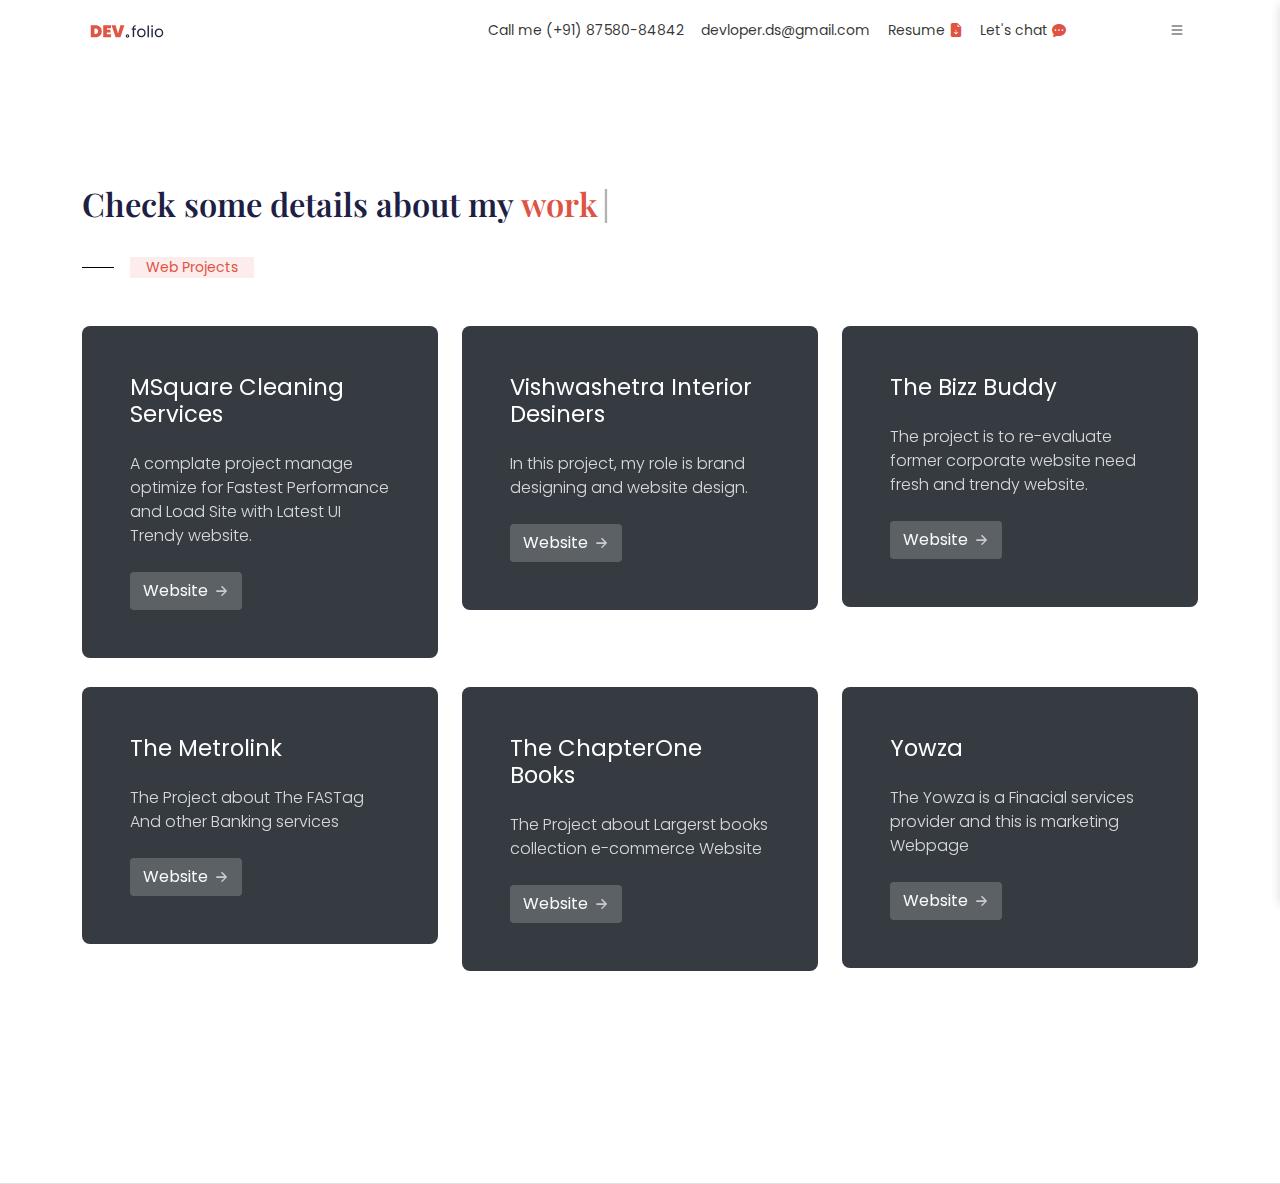
==== commit 4c33b148: "Update work.html" ====
--- a/work.html
+++ b/work.html
@@ -151,10 +151,10 @@
         <!-- 1 -->
         <div class="col work-card">
           <div class="fx bg-dark bg-darken rounded-xl p-6">
-            <h3 class="font-sans-serif text-white mb-4">Konzept Solutions</h3>
-            <p class="mb-4 text-body-light">A project to Revamp and Fastest Performance and Load Site with Latest UI
+            <h3 class="font-sans-serif text-white mb-4">MSquare Cleaning Services</h3>
+            <p class="mb-4 text-body-light">A complate project manage optimize for Fastest Performance and Load Site with Latest UI
               Trendy website.</p>
-            <a href="https://konzeptsolutions.com/" target="_blank" class="btn btn-soft-light btn-arrow">Website</a>
+            <a href="https://msquarecleaningservices.com/" target="_blank" class="btn btn-soft-light btn-arrow">Website</a>
           </div>
 
         </div>
@@ -230,4 +230,4 @@
   <script src="./assets/js/bootstrap.bundle.min.js"></script>
 </body>
 
-</html>+</html>
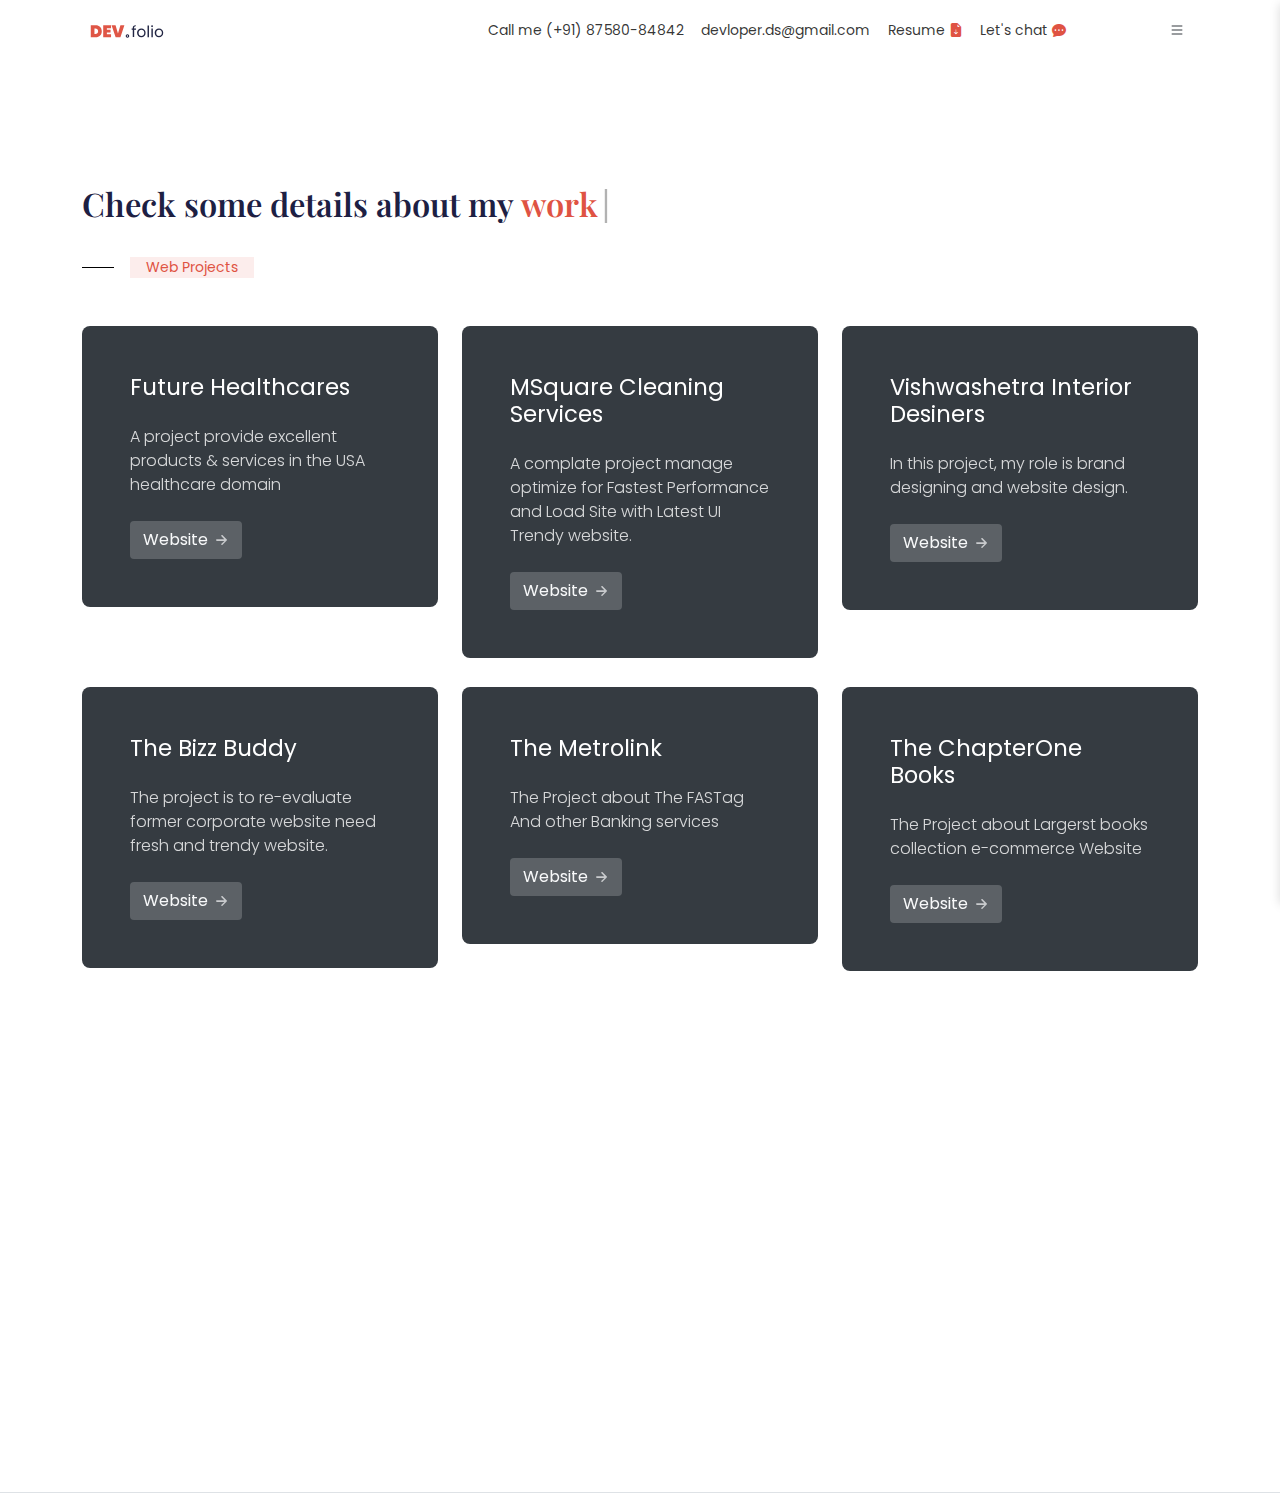
==== commit 76ed2b8a: "dev" ====
--- a/work.html
+++ b/work.html
@@ -148,6 +148,15 @@
       <div class="row row-cols-1 row-cols-md-3"
         data-tor-group=".fx => inview:[pull.up(md) fade.in] delay(/+100ms/) slow;">
         <!-- Projec Cards -->
+
+        <div class="col work-card">
+          <div class="fx bg-dark bg-darken rounded-xl p-6">
+            <h3 class="font-sans-serif text-white mb-4">Future Healthcares </h3>
+            <p class="mb-4 text-body-light">A project provide excellent products & services in the USA healthcare domain</p>
+            <a href="https://futurehealthcares.com/" target="_blank" class="btn btn-soft-light btn-arrow">Website</a>
+          </div>
+
+        </div>
         <!-- 1 -->
         <div class="col work-card">
           <div class="fx bg-dark bg-darken rounded-xl p-6">
